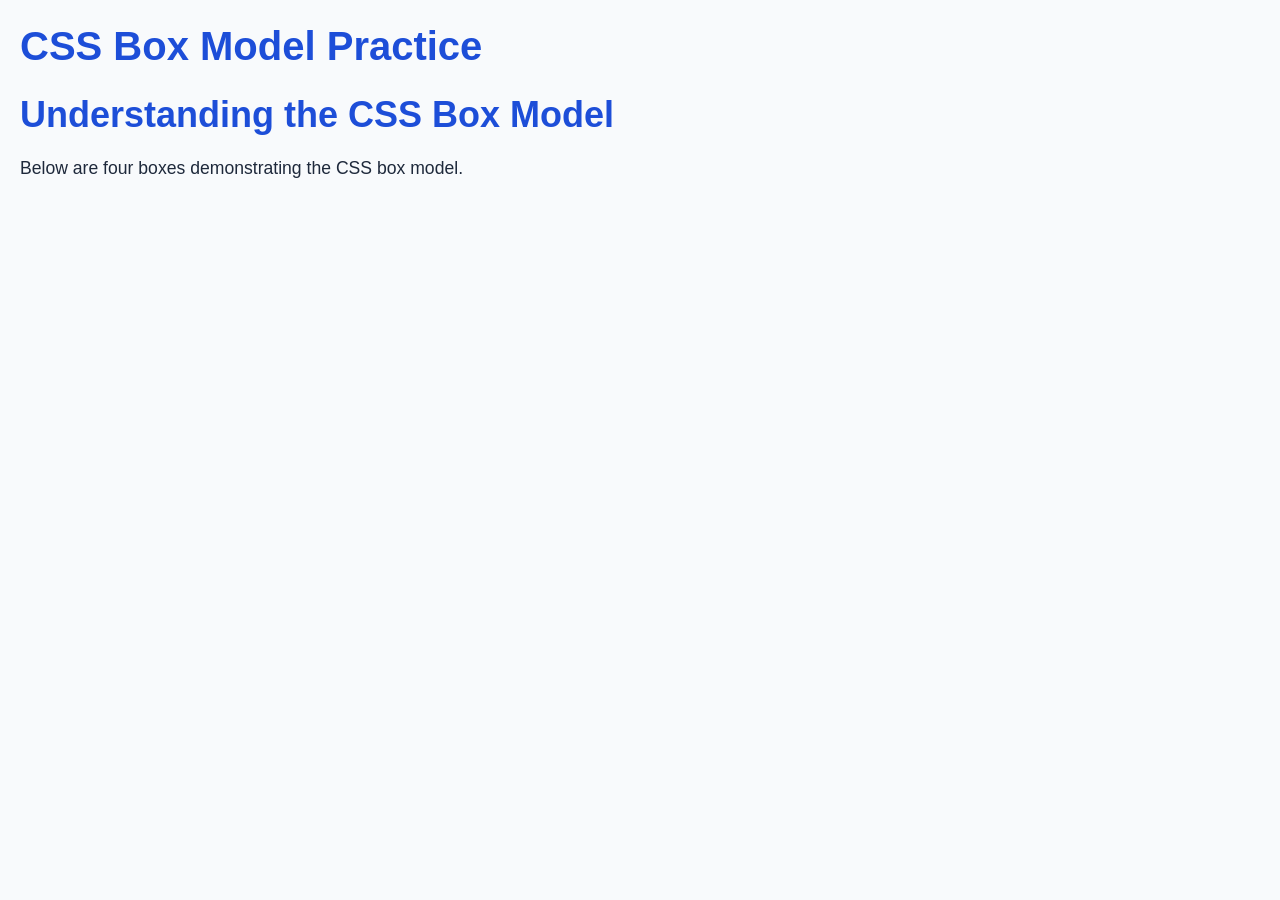
==== box-model-practice.html @ 362a0350 "box-model-practice.html" ====
<!DOCTYPE html>
<html lang="en">
<head>
    <meta charset="UTF-8">
    <meta name="viewport" content="width=device-width, initial-scale=1.0">
    <title>Box Model Practice | Michael Yugi</title>
    <link rel="stylesheet" href="styles.css">
</head>

<body>

    <header>
        <h1>CSS Box Model Practice</h1>
    </header>

    <main>
        <h2>Understanding the CSS Box Model</h2>

        <p>Below are four boxes demonstrating the CSS box model.</p>

    </main>

</body>
</html>
---- styles.css ----
* {
    margin: 0;
    padding: 0;
    box-sizing: border-box;
}

body {
    font-family: 'Roboto', sans-serif;
    font-size: 16px;
    line-height: 1.6;
    color: #333333;
    background-color: #f4f4f4;
    padding: 20px;
}

h1 {
    font-size: 36px;
    font-weight: 700;
    color: #1a73e8;
    margin-bottom: 20px;
}

h2 {
    font-size: 28px;
    font-weight: 700;
    color: #174ea6;
    margin-top: 20px;
    margin-bottom: 15px;
}

h3 {
    font-size: 24px;
    font-weight: 600;
    color: #333333;
    margin-top: 15px;
    margin-bottom: 12px;
}

h4 {
    font-size: 20px;
    font-weight: 600;
    color: #333333;
    margin-top: 12px;
    margin-bottom: 10px;
}

h5 {
    font-size: 18px;
    font-weight: 500;
    color: #444444;
    margin-top: 10px;
    margin-bottom: 8px;
}

h6 {
    font-size: 16px;
    font-weight: 500;
    color: #555555;
    margin-top: 8px;
    margin-bottom: 6px;
}

p {
    margin-bottom: 15px;
}

a {
    color: #1a73e8;
    text-decoration: none;
}

a:hover {
    color: #174ea6;
    text-decoration: underline;
}

ul,
ol {
    margin-left: 25px;
    margin-bottom: 15px;
}

li {
    margin-bottom: 5px;
}

img {
    max-width: 100%;
    height: auto;
}

button {
    background-color: #1a73e8;
    color: white;
    padding: 10px 20px;
    border: none;
    border-radius: 5px;
    cursor: pointer;
    font-size: 16px;
}

button:hover {
    background-color: #174ea6;
}

@media (max-width: 600px) {
    body {
        padding: 10px;
    }

    h1 {
        font-size: 28px;
    }

    h2 {
        font-size: 24px;
    }

    h3 {
        font-size: 20px;
    }
}

/* Typography System */

:root {
    --font-xs: 0.75rem;    /* 12px */
    --font-sm: 0.875rem;   /* 14px */
    --font-base: 1rem;     /* 16px */
    --font-lg: 1.125rem;   /* 18px */
    --font-xl: 1.5rem;     /* 24px */
    --font-2xl: 1.875rem;  /* 30px */
    --font-3xl: 2.25rem;   /* 36px */
    --font-4xl: 2.5rem;    /* 40px */
}

/* Body text */
body {
    font-family: "Roboto", sans-serif;
    font-size: var(--font-base);
    line-height: 1.6;
    color: var(--color-text);
    background-color: var(--color-background);
}

/* Headings */
h1,
h2,
h3,
h4,
h5,
h6 {
    font-family: "Poppins", sans-serif;
    line-height: 1.2;
}

h1 {
    font-size: var(--font-4xl);
}

h2 {
    font-size: var(--font-3xl);
}

h3 {
    font-size: var(--font-2xl);
}

/* Small text */
small {
    font-size: var(--font-sm);
}

/* Color Scheme */

:root {
    --color-primary: #2563eb;
    --color-secondary: #7c3aed;
    --color-background: #f8fafc;
    --color-text: #1e293b;
    --color-muted: #64748b;

    /* Primary color variations */
    --color-primary-light: #dbeafe;
    --color-primary-dark: #1d4ed8;
}

/* Page background and text */
body {
    background-color: var(--color-background);
    color: var(--color-text);
}

/* Headings */
h1,
h2,
h3 {
    color: var(--color-primary-dark);
}

/* Links */
a {
    color: var(--color-primary);
    text-decoration: none;
}

a:hover {
    color: var(--color-secondary);
    text-decoration: underline;
}

/* Buttons */
button {
    background-color: var(--color-primary);
    color: white;
    padding: 10px 20px;
    border: none;
    border-radius: 6px;
    cursor: pointer;
}

button:hover {
    background-color: var(--color-primary-dark);
}

/* Cards and sections */
.card {
    background-color: var(--color-background);
    padding: 20px;
    border-radius: 10px;
    border: 1px solid #e2e8f0;
}

/* Muted text */
small,
.muted-text {
    color: var(--color-muted);
}

/* Navigation Bar */
.navbar {
    display: flex;
    justify-content: space-between;
    align-items: center;
    padding: 15px 30px;
    background-color: #1e293b;
    color: white;
}

.logo {
    font-size: 24px;
    font-weight: bold;
}

.nav-links {
    display: flex;
    gap: 20px;
    list-style: none;
    margin: 0;
    padding: 0;
}

.nav-links a {
    color: white;
    text-decoration: none;
}

.nav-links a:hover {
    color: #60a5fa;
}

/* Responsive Navigation */
@media (max-width: 600px) {
    .navbar {
        flex-direction: column;
        gap: 15px;
    }

    .nav-links {
        flex-wrap: wrap;
        justify-content: center;
        gap: 12px;
    }
}

/* Cards Layout */
.cards-container {
    display: flex;
    justify-content: space-between;
    align-items: stretch;
    flex-wrap: wrap;
    gap: 20px;
    padding: 30px;
}

.card {
    flex: 1 1 250px;
    padding: 20px;
    background-color: white;
    border: 1px solid #e2e8f0;
    border-radius: 10px;
    box-shadow: 0 4px 8px rgba(0, 0, 0, 0.1);
}

.card h3 {
    margin-top: 0;
    color: #2563eb;
}

.card p {
    color: #475569;
}

/* Footer Layout */
.footer {
    background-color: #1e293b;
    color: white;
    padding: 30px;
}

.footer-columns {
    display: flex;
    justify-content: space-between;
    gap: 30px;
    flex-wrap: wrap;
}

.footer-column {
    flex: 1 1 200px;
}

.footer-column h3 {
    color: #60a5fa;
}

.footer-column a {
    display: block;
    color: white;
    text-decoration: none;
    margin-bottom: 8px;
}

.footer-column a:hover {
    color: #60a5fa;
}

.copyright {
    text-align: center;
    border-top: 1px solid #475569;
    padding-top: 15px;
    margin-top: 25px;
}

/* Photo Gallery */
.gallery-section {
    padding: 30px;
}

.gallery-section h2 {
    text-align: center;
    margin-bottom: 25px;
}

.photo-gallery {
    display: grid;
    grid-template-columns: repeat(3, 1fr);
    gap: 20px;
}

.gallery-item {
    overflow: hidden;
    border-radius: 10px;
}

.gallery-item img {
    width: 100%;
    height: 220px;
    object-fit: cover;
    display: block;
    transition: transform 0.3s ease;
}

.gallery-item img:hover {
    transform: scale(1.05);
}

/* Responsive Gallery */
@media (max-width: 768px) {
    .photo-gallery {
        grid-template-columns: repeat(2, 1fr);
    }
}

@media (max-width: 480px) {
    .photo-gallery {
        grid-template-columns: 1fr;
    }
}

/* Mobile-first navigation */

.navbar {
    display: flex;
    justify-content: space-between;
    align-items: center;
    flex-wrap: wrap;
    padding: 15px 20px;
    background-color: #1e293b;
}

.logo {
    color: white;
    font-size: 1.4rem;
    font-weight: bold;
    text-decoration: none;
}

#menu-toggle {
    display: none;
}

.menu-icon {
    color: white;
    font-size: 1.8rem;
    cursor: pointer;
}

.nav-links {
    display: none;
    flex-direction: column;
    width: 100%;
    gap: 15px;
    list-style: none;
    padding: 20px 0 0;
    margin: 0;
}

.nav-links a {
    color: white;
    text-decoration: none;
}

.nav-links a:hover {
    color: #60a5fa;
}

/* Show menu when hamburger is clicked */
#menu-toggle:checked ~ .nav-links {
    display: flex;
}

/* Desktop navigation */
@media (min-width: 768px) {
    .menu-icon {
        display: none;
    }

    .nav-links {
        display: flex;
        flex-direction: row;
        width: auto;
        padding: 0;
    }
}

/* Mobile-first home page */

.hero {
    display: flex;
    flex-direction: column;
    gap: 30px;
    padding: 40px 20px;
}

.hero-content {
    width: 100%;
}

.hero-content h1 {
    font-size: 2rem;
}

.hero-content p {
    line-height: 1.7;
}

.hero-image img {
    display: block;
    width: 100%;
    max-width: 350px;
    height: auto;
    margin: 0 auto;
    border-radius: 12px;
}

.hero-button {
    display: inline-block;
    padding: 12px 20px;
    margin-top: 10px;
    background-color: #2563eb;
    color: white;
    text-decoration: none;
    border-radius: 6px;
}

/* Desktop hero layout */
@media (min-width: 1024px) {
    .hero {
        flex-direction: row;
        align-items: center;
        justify-content: space-between;
        gap: 50px;
        padding: 70px 8%;
    }

    .hero-content,
    .hero-image {
        flex: 1;
    }

    .hero-content h1 {
        font-size: 2.8rem;
    }

    .hero-image img {
        max-width: 450px;
    }
}

/* Mobile-first projects layout */

.projects-section {
    padding: 40px 20px;
}

.projects-section h2 {
    text-align: center;
    margin-bottom: 25px;
}

.projects-grid {
    display: grid;
    grid-template-columns: 1fr;
    gap: 20px;
}

.project-card {
    padding: 20px;
    background-color: white;
    border: 1px solid #e2e8f0;
    border-radius: 10px;
    box-shadow: 0 4px 8px rgba(0, 0, 0, 0.08);
}

/* Tablet: two columns */
@media (min-width: 768px) {
    .projects-grid {
        grid-template-columns: repeat(2, minmax(0, 1fr));
    }
}

/* Desktop: three columns */
@media (min-width: 1024px) {
    .projects-grid {
        grid-template-columns: repeat(3, minmax(0, 1fr));
    }
}

/* Large desktop */
@media (min-width: 1280px) {
    .projects-section {
        padding: 60px 8%;
    }
}

/* Mobile-first contact layout */

.contact-section {
    padding: 40px 20px;
}

.contact-layout {
    display: grid;
    grid-template-columns: 1fr;
    gap: 30px;
}

.contact-form {
    display: flex;
    flex-direction: column;
    gap: 12px;
    width: 100%;
}

.contact-form input,
.contact-form textarea {
    width: 100%;
    box-sizing: border-box;
    padding: 12px;
    border: 1px solid #cbd5e1;
    border-radius: 6px;
    font: inherit;
}

.contact-form button {
    padding: 12px;
    background-color: #2563eb;
    color: white;
    border: none;
    border-radius: 6px;
    cursor: pointer;
}

.contact-sidebar {
    padding: 20px;
    background-color: #e2e8f0;
    border-radius: 10px;
}

/* Desktop: form and sidebar */
@media (min-width: 1024px) {
    .contact-layout {
        grid-template-columns: 2fr 1fr;
        align-items: start;
    }
}

/* Responsive foundation */

*,
*::before,
*::after {
    box-sizing: border-box;
}

html {
    scroll-behavior: smooth;
}

body {
    margin: 0;
    min-width: 320px;
}

img {
    max-width: 100%;
    height: auto;
}

section {
    scroll-margin-top: 20px;
}

/* Tablet */
@media (min-width: 768px) {
    body {
        font-size: 1rem;
    }
}

/* Desktop */
@media (min-width: 1024px) {
    body {
        font-size: 1.05rem;
    }
}

/* Large desktop */
@media (min-width: 1280px) {
    body {
        font-size: 1.1rem;
    }
}
/* Button hover effect */
button,
.hero-button {
    transition: all 0.3s ease;
}

button:hover,
.hero-button:hover {
    transform: translateY(-2px);
    box-shadow: 0 4px 6px rgba(0, 0, 0, 0.1);
}

/* Link hover effect */
a {
    transition: color 0.3s ease;
}

a:hover {
    color: var(--color-primary);
}

/* Card hover effect */
.card,
.project-card {
    transition: transform 0.3s ease, box-shadow 0.3s ease;
}

.card:hover,
.project-card:hover {
    transform: translateY(-5px);
    box-shadow: 0 10px 20px rgba(0, 0, 0, 0.1);
}
/* Smooth transitions */
button,
.card,
.project-card,
.hero-button,
.nav-links a {
    transition: all 0.3s ease;
}

/* Keyboard accessibility */
a:focus-visible,
button:focus-visible,
input:focus-visible,
textarea:focus-visible {
    outline: 2px solid var(--color-primary);
    outline-offset: 2px;
}

/* Make form fields easier to identify */
input:focus-visible,
textarea:focus-visible {
    border-color: var(--color-primary);
}

/* Consistent spacing */
section {
    margin-bottom: 30px;
}

h1,
h2,
h3 {
    line-height: 1.3;
}

/* Responsive images */
img {
    max-width: 100%;
    height: auto;
}

/* Prevent unwanted horizontal scrolling */
html,
body {
    max-width: 100%;
}

*,
*::before,
*::after {
    box-sizing: border-box;
}

/* Respect reduced-motion preferences */
@media (prefers-reduced-motion: reduce) {
    *,
    *::before,
    *::after {
        scroll-behavior: auto !important;
        transition-duration: 0.01ms !important;
        animation-duration: 0.01ms !important;
        animation-iteration-count: 1 !important;
    }
}
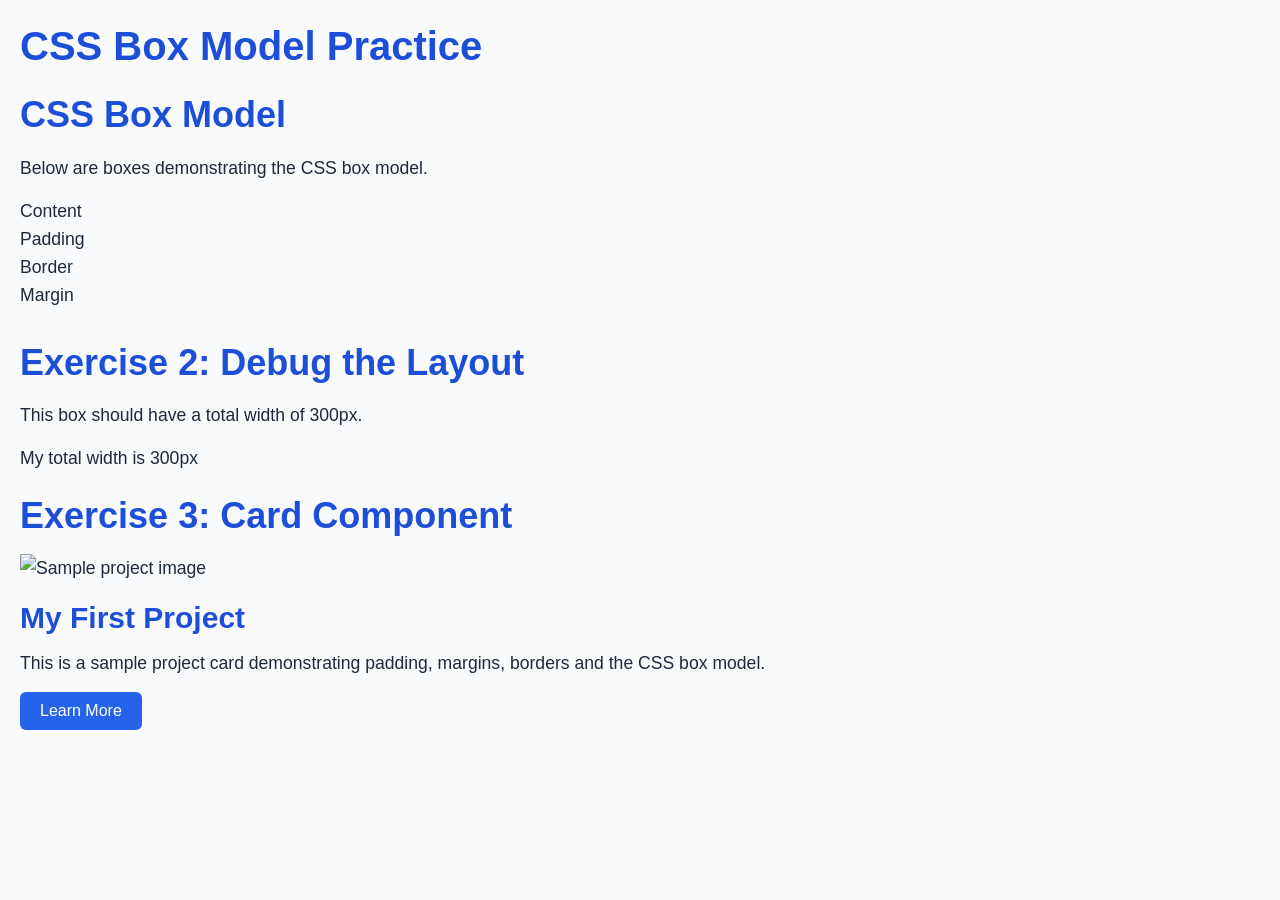
==== commit 54bdfc1c: "box-model-practice.html" ====
--- a/box-model-practice.html
+++ b/box-model-practice.html
@@ -14,11 +14,70 @@
     </header>
 
     <main>
-        <h2>Understanding the CSS Box Model</h2>
+    <h2>CSS Box Model</h2>
 
-        <p>Below are four boxes demonstrating the CSS box model.</p>
+    <p>Below are boxes demonstrating the CSS box model.</p>
 
-    </main>
+    <section class="box-container">
+
+        <div class="box content-box">
+            Content
+        </div>
+
+        <div class="box padding-box">
+            Padding
+        </div>
+
+        <div class="box border-box">
+            Border
+        </div>
+
+        <div class="box margin-box">
+            Margin
+        </div>
+
+    </section>
+
+    <section class="debug-section">
+
+    <h2>Exercise 2: Debug the Layout</h2>
+
+    <p>This box should have a total width of 300px.</p>
+
+    <div class="broken-box">
+        My total width is 300px
+    </div>
+
+    <section class="card-section">
+
+    <h2>Exercise 3: Card Component</h2>
+
+    <div class="practice-card">
+
+        <img src="https://placehold.co/300x150" alt="Sample project image">
+
+        <div class="card-content">
+
+            <h3>My First Project</h3>
+
+            <p>
+                This is a sample project card demonstrating
+                padding, margins, borders and the CSS box model.
+            </p>
+
+            <button type="button">Learn More</button>
+
+        </div>
+
+    </div>
+
+</section>
+
+</section>
+
+
+
+</main>
 
 </body>
-</html>+</html>
